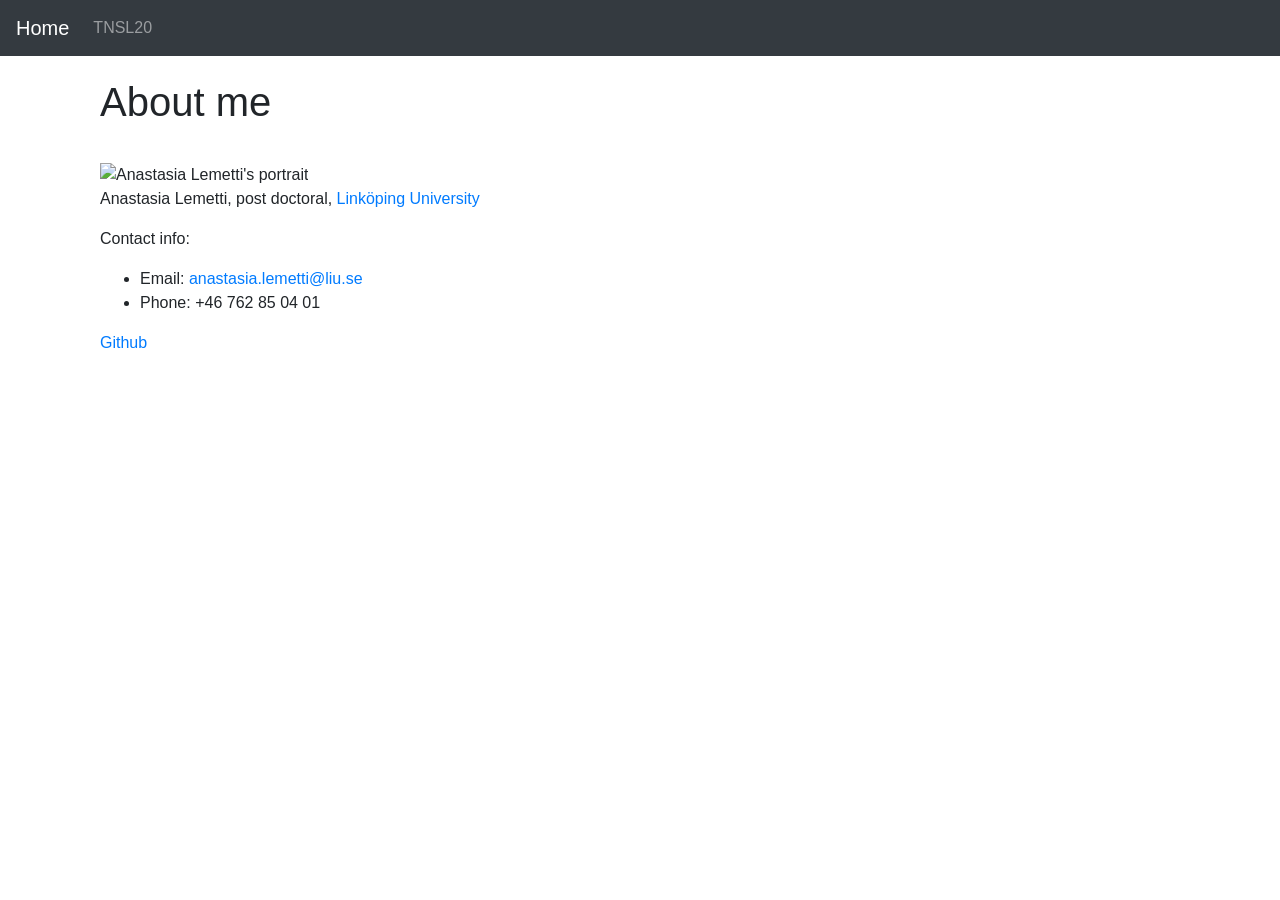
==== index.html @ ade3e2ea "photo" ====
<!DOCTYPE html>
<html lang="en">
  <head>
    <meta charset="utf-8">
    <meta name="viewport" content="width=device-width, initial-scale=1, shrink-to-fit=no">
    <meta name="description" content="">
    <meta name="author" content="">

    <title>Anastasia Lemetti Homepage</title>

    <!-- Bootstrap core CSS -->
    <link href="/css/bootstrap.min.css" rel="stylesheet">

    <!-- Custom styles for this template -->
    <link href="/css/template.css" rel="stylesheet">
    <link rel="stylesheet" href="/css/styles/default.css">

    

  </head>

  <body>

    <nav class="navbar navbar-expand-md navbar-dark fixed-top bg-dark">
      <a class="navbar-brand" href="/">Home</a>
      <button class="navbar-toggler" type="button" data-toggle="collapse" data-target="#navbarCollapse" aria-controls="navbarCollapse" aria-expanded="false" aria-label="Toggle navigation">
        <span class="navbar-toggler-icon"></span>
      </button>
      <div class="collapse navbar-collapse" id="navbarCollapse">
        <ul class="navbar-nav mr-auto">
           <li class="nav-item">
            <a class="nav-link" href="/tnsl20/">TNSL20</a>
          </li>
        </ul>
      </div>
    </nav>

    <div class="container">
      <div class="col-sm-12 blog-main">
        <div class="row">
          <div class="col-6">
            <h1 style="padding-bottom: 30px;">About me</h1>
            <img src="/me.jpg" alt="Anastasia Lemetti's portrait">
            <p>Anastasia Lemetti, post doctoral, <a href="https://liu.se/en">Linköping University</a></p>
            <p>Contact info:</p>
            <ul>
              <li>Email: <a href="mailto:anastasia.lemetti@liu.se">anastasia.lemetti@liu.se</a></li>
              <li>Phone: +46 762 85 04 01</li>
            </ul>
            <p><a href="https://github.com/anlemett">Github</a></p>
          </div>
          <div class="col-6">
            <!-- <h1 style="padding-bottom: 30px;">Teaching</h1>
            <ul>
              <li><a href="/tnsl20/">TNSL20</a></li>
            </ul> -->
          </div>
        </div>

	            </table>

      </div>

    </div><!-- /.container -->


    <!-- Bootstrap core JavaScript
    ================================================== -->
    <!-- Placed at the end of the document so the pages load faster -->
    <script src="https://code.jquery.com/jquery-3.2.1.slim.min.js" integrity="sha384-KJ3o2DKtIkvYIK3UENzmM7KCkRr/rE9/Qpg6aAZGJwFDMVNA/GpGFF93hXpG5KkN" crossorigin="anonymous"></script>
    <!-- <script>window.jQuery || document.write('<script src="/js/jquery.min.js"><\/script>')</script> -->
    <script src="/js/popper.min.js"></script>
    <script src="/js/bootstrap.min.js"></script>
    <script>
      $('.tooltip-link').tooltip();
</script>
    <!-- IE10 viewport hack for Surface/desktop Windows 8 bug -->
    <script src="/js/ie10-viewport-bug-workaround.js"></script>
    <script src="/js/highlight.pack.js"></script>
    <script>hljs.initHighlightingOnLoad();</script>

  </body>
</html>
---- css/template.css ----
body {
  padding-top: 5rem;
}
.starter-template {
  padding: 3rem 1.5rem;
  text-align: center;
}

div.bd-example {
  margin-top: 14px;
}

div.blog-post {
  padding-top: 50px;
}

/* START TNK055 LABS STYLES START */
.gislabs img {
  max-width: 80%;
}

.gislabs .align-center {
  max-width: 80%;
}

.gislabs hr {
  border-top: 4px solid rgb(0, 0, 0);
}

.gislabs .headerlink {
  visibility: hidden;
}

.gislabs h2>img {
  visibility: hidden;
  width: 0px;
  height: 0px;
}

.gislabs span.guilabel {
  font-weight: bold;
  border: 1px solid#ddd;
  background:#eee;
  color:#08C;
  padding-left: 3px;
  padding-right: 3px;
}

.gislabs .admonition-title {
  font-weight: bold;
}

/* END TNK055 LABS STYLES END */
---- css/styles/default.css ----
/*

Original highlight.js style (c) Ivan Sagalaev <maniac@softwaremaniacs.org>

*/

.hljs {
  display: block;
  overflow-x: auto;
  padding: 0.5em;
  background: #F0F0F0;
}


/* Base color: saturation 0; */

.hljs,
.hljs-subst {
  color: #444;
}

.hljs-comment {
  color: #888888;
}

.hljs-keyword,
.hljs-attribute,
.hljs-selector-tag,
.hljs-meta-keyword,
.hljs-doctag,
.hljs-name {
  font-weight: bold;
}


/* User color: hue: 0 */

.hljs-type,
.hljs-string,
.hljs-number,
.hljs-selector-id,
.hljs-selector-class,
.hljs-quote,
.hljs-template-tag,
.hljs-deletion {
  color: #880000;
}

.hljs-title,
.hljs-section {
  color: #880000;
  font-weight: bold;
}

.hljs-regexp,
.hljs-symbol,
.hljs-variable,
.hljs-template-variable,
.hljs-link,
.hljs-selector-attr,
.hljs-selector-pseudo {
  color: #BC6060;
}


/* Language color: hue: 90; */

.hljs-literal {
  color: #78A960;
}

.hljs-built_in,
.hljs-bullet,
.hljs-code,
.hljs-addition {
  color: #397300;
}


/* Meta color: hue: 200 */

.hljs-meta {
  color: #1f7199;
}

.hljs-meta-string {
  color: #4d99bf;
}


/* Misc effects */

.hljs-emphasis {
  font-style: italic;
}

.hljs-strong {
  font-weight: bold;
}
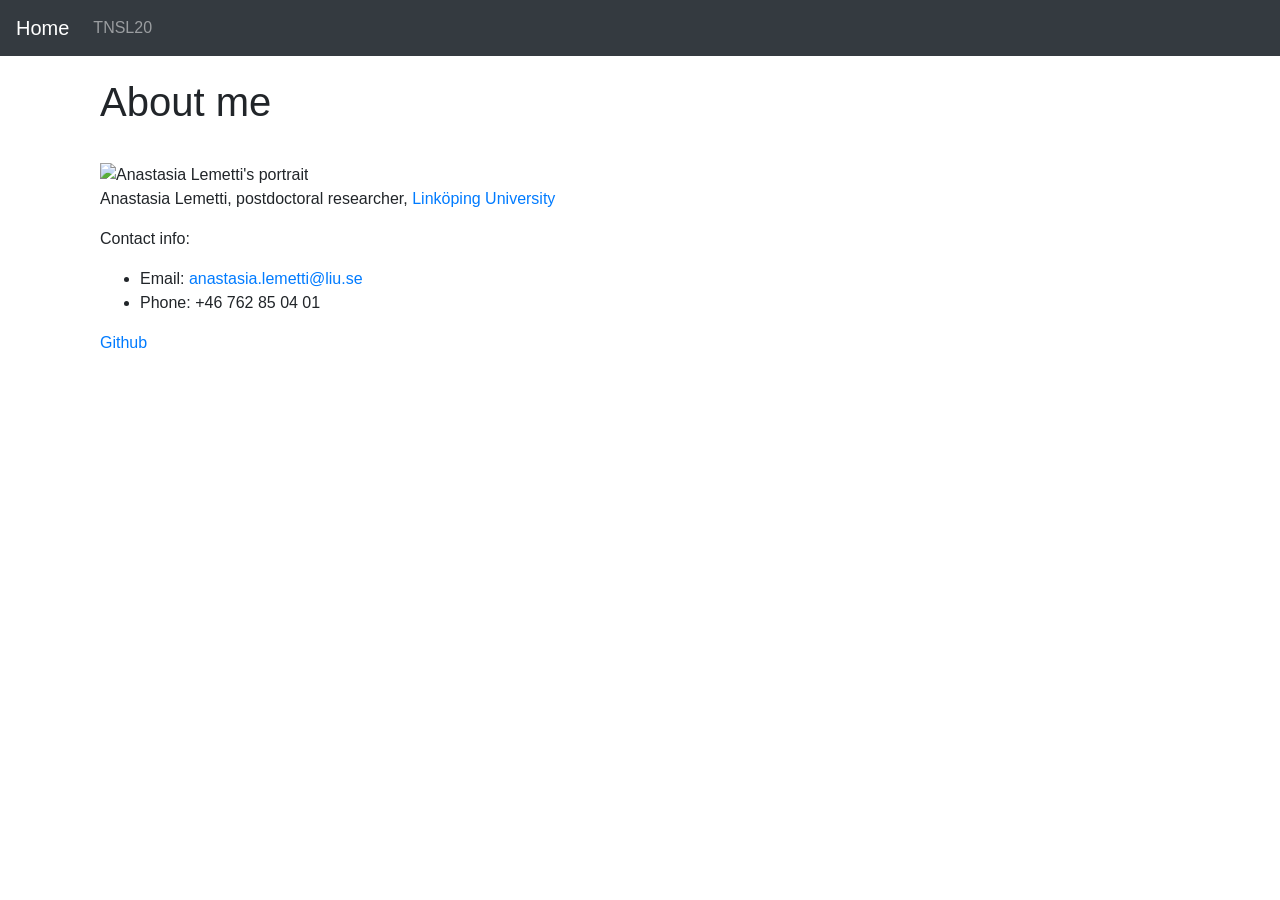
==== commit de9819cd: "position" ====
--- a/index.html
+++ b/index.html
@@ -41,7 +41,7 @@
           <div class="col-6">
             <h1 style="padding-bottom: 30px;">About me</h1>
             <img src="/me.jpg" alt="Anastasia Lemetti's portrait">
-            <p>Anastasia Lemetti, post doctoral, <a href="https://liu.se/en">Linköping University</a></p>
+            <p>Anastasia Lemetti, postdoctoral researcher, <a href="https://liu.se/en">Linköping University</a></p>
             <p>Contact info:</p>
             <ul>
               <li>Email: <a href="mailto:anastasia.lemetti@liu.se">anastasia.lemetti@liu.se</a></li>
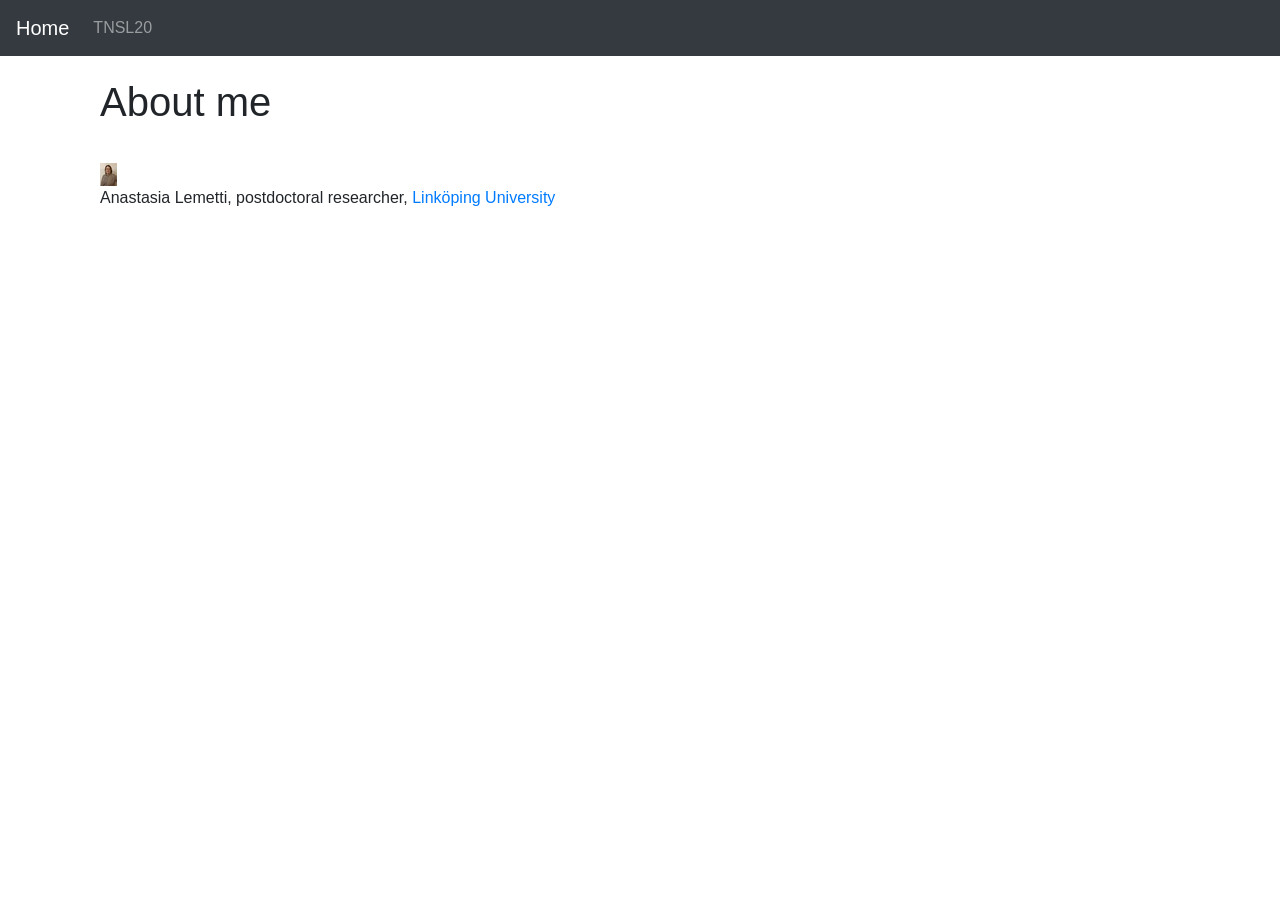
==== commit 6b8e1167: "contact info" ====
--- a/index.html
+++ b/index.html
@@ -42,19 +42,19 @@
             <h1 style="padding-bottom: 30px;">About me</h1>
             <img src="/me.jpg" alt="Anastasia Lemetti's portrait">
             <p>Anastasia Lemetti, postdoctoral researcher, <a href="https://liu.se/en">Linköping University</a></p>
+          </div>
+
+         <div class="col-6">
+            <!-- <h1 style="padding-bottom: 30px;">Contact info:</h1>
             <p>Contact info:</p>
             <ul>
               <li>Email: <a href="mailto:anastasia.lemetti@liu.se">anastasia.lemetti@liu.se</a></li>
               <li>Phone: +46 762 85 04 01</li>
             </ul>
             <p><a href="https://github.com/anlemett">Github</a></p>
+
           </div>
-          <div class="col-6">
-            <!-- <h1 style="padding-bottom: 30px;">Teaching</h1>
-            <ul>
-              <li><a href="/tnsl20/">TNSL20</a></li>
-            </ul> -->
-          </div>
+
         </div>
 
 	            </table>
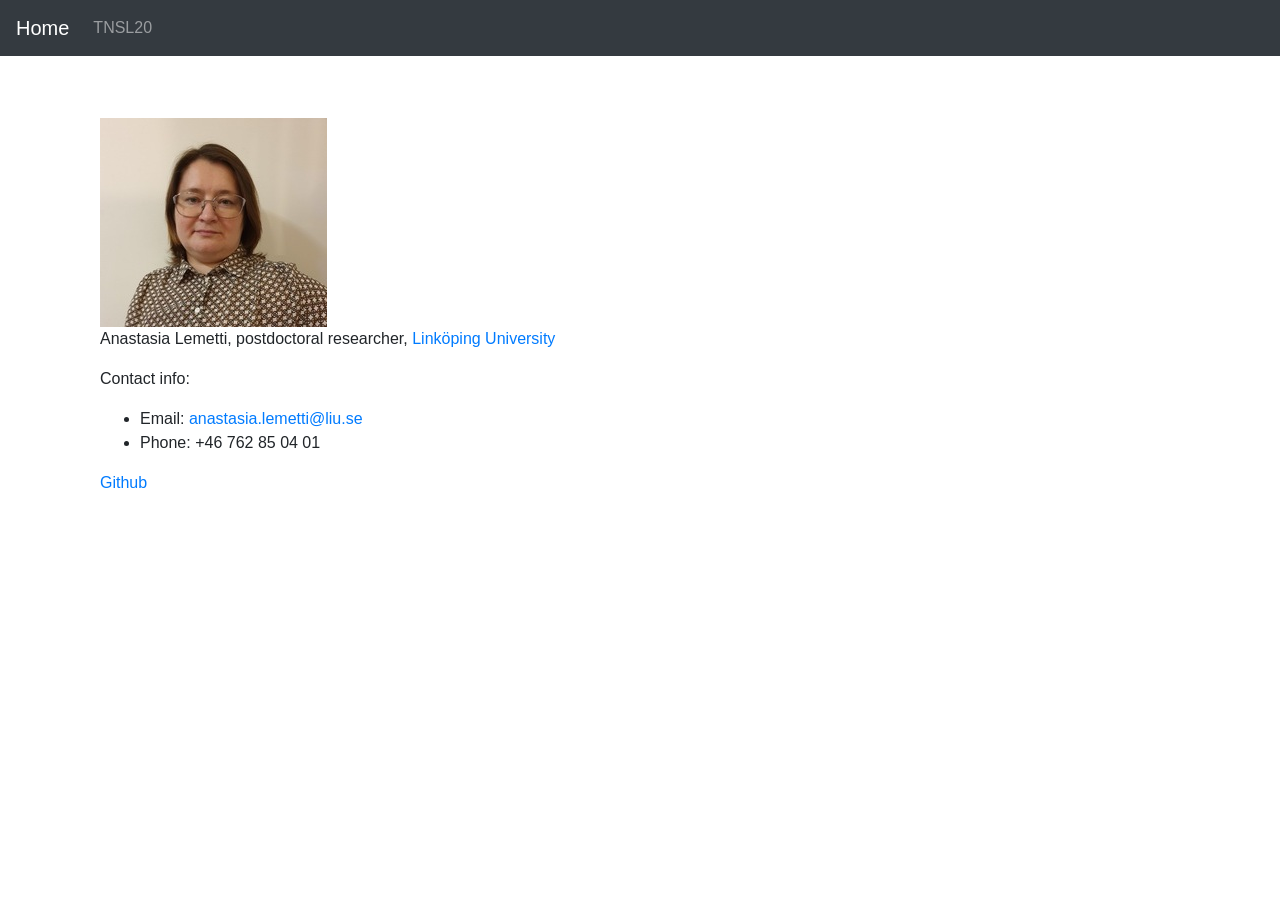
==== commit 1ff3efa8: "one column" ====
--- a/index.html
+++ b/index.html
@@ -39,27 +39,21 @@
       <div class="col-sm-12 blog-main">
         <div class="row">
           <div class="col-6">
-            <h1 style="padding-bottom: 30px;">About me</h1>
+            <h1 style="padding-bottom: 30px;"></h1>
             <img src="/me.jpg" alt="Anastasia Lemetti's portrait">
             <p>Anastasia Lemetti, postdoctoral researcher, <a href="https://liu.se/en">Linköping University</a></p>
-          </div>
-
-         <div class="col-6">
-            <!-- <h1 style="padding-bottom: 30px;">Contact info:</h1>
             <p>Contact info:</p>
             <ul>
               <li>Email: <a href="mailto:anastasia.lemetti@liu.se">anastasia.lemetti@liu.se</a></li>
               <li>Phone: +46 762 85 04 01</li>
             </ul>
             <p><a href="https://github.com/anlemett">Github</a></p>
-
+            
           </div>
 
-        </div>
+        </div><!-- /.row -->
 
-	            </table>
-
-      </div>
+      </div><!-- /.col-sm-12 blog-mainr -->
 
     </div><!-- /.container -->
 
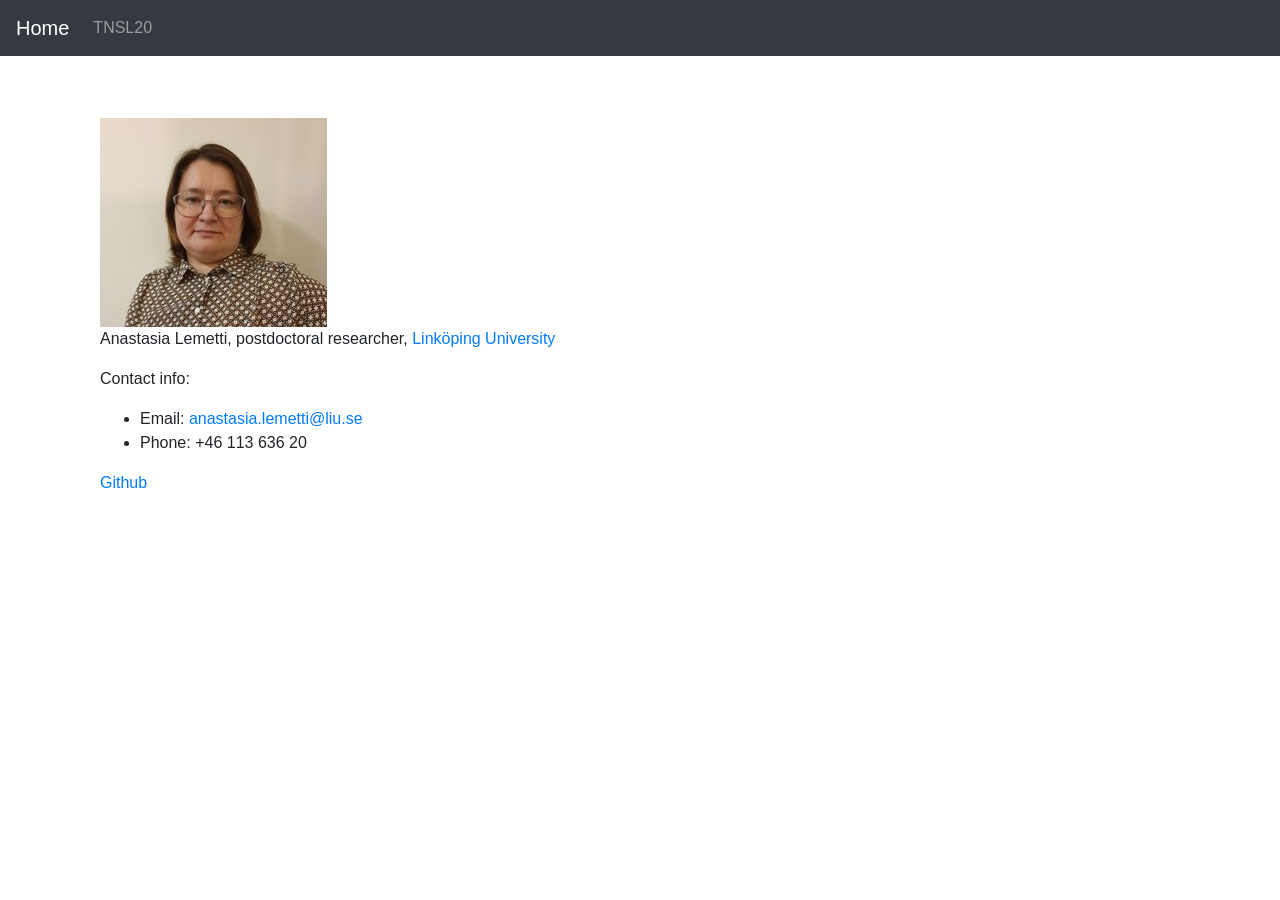
==== commit 0a707076: "phone" ====
--- a/index.html
+++ b/index.html
@@ -45,7 +45,7 @@
             <p>Contact info:</p>
             <ul>
               <li>Email: <a href="mailto:anastasia.lemetti@liu.se">anastasia.lemetti@liu.se</a></li>
-              <li>Phone: +46 762 85 04 01</li>
+              <li>Phone: +46 113 636 20</li>
             </ul>
             <p><a href="https://github.com/anlemett">Github</a></p>
             
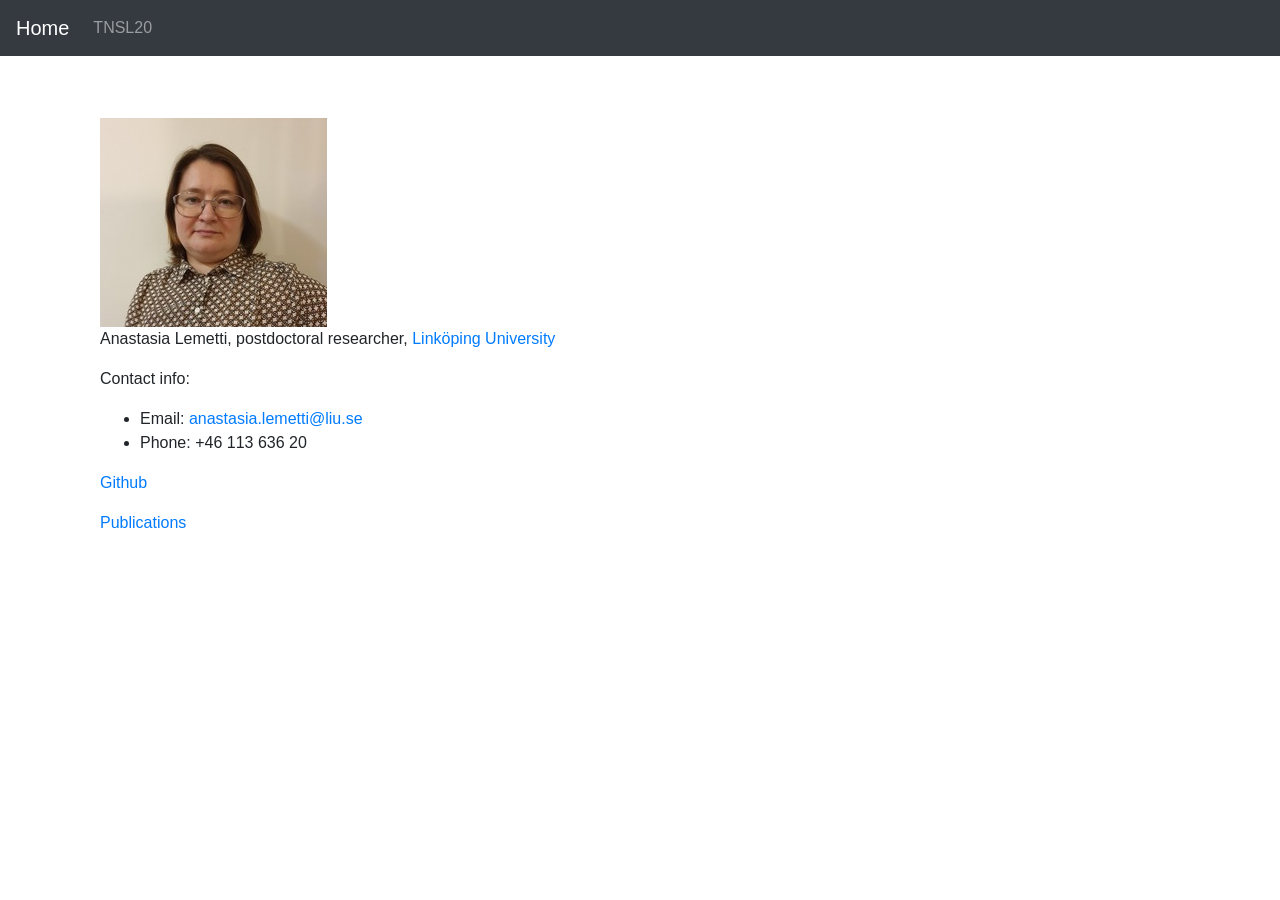
==== commit 1ff0ead9: "publications" ====
--- a/index.html
+++ b/index.html
@@ -48,6 +48,7 @@
               <li>Phone: +46 113 636 20</li>
             </ul>
             <p><a href="https://github.com/anlemett">Github</a></p>
+            <p><a href="https://docs.google.com/document/d/1UHh2n2kyHL2jyJrMIvdB89x6_nDwueP2vyHdHtivdpg/edit?usp=sharing">Publications</a></p>
             
           </div>
 
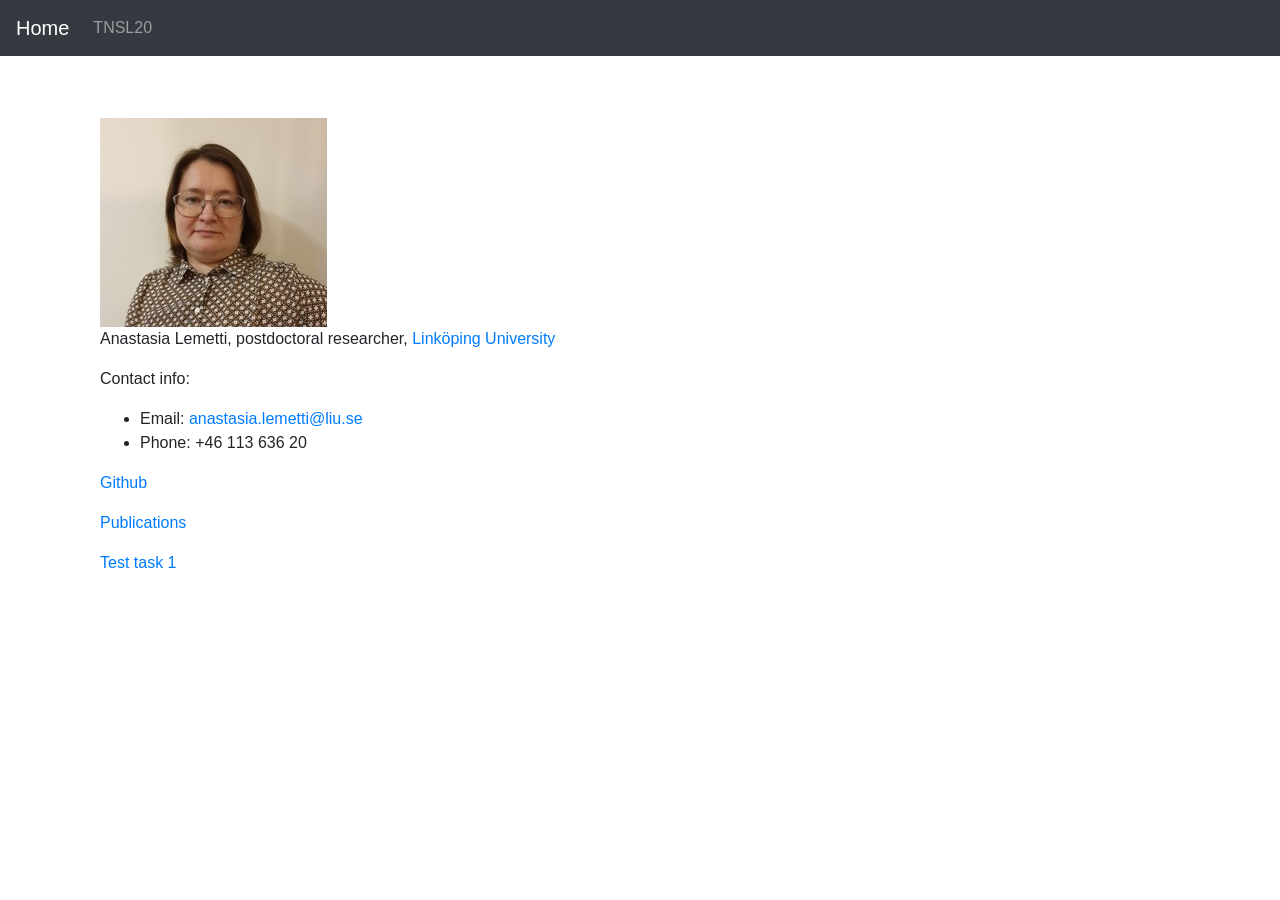
==== commit 726b88b7: "test link added" ====
--- a/index.html
+++ b/index.html
@@ -49,6 +49,7 @@
             </ul>
             <p><a href="https://github.com/anlemett">Github</a></p>
             <p><a href="https://docs.google.com/document/d/1UHh2n2kyHL2jyJrMIvdB89x6_nDwueP2vyHdHtivdpg/edit?usp=sharing">Publications</a></p>
+			<p><a href="./uav_risk/">Test task 1</a></p>
             
           </div>
 
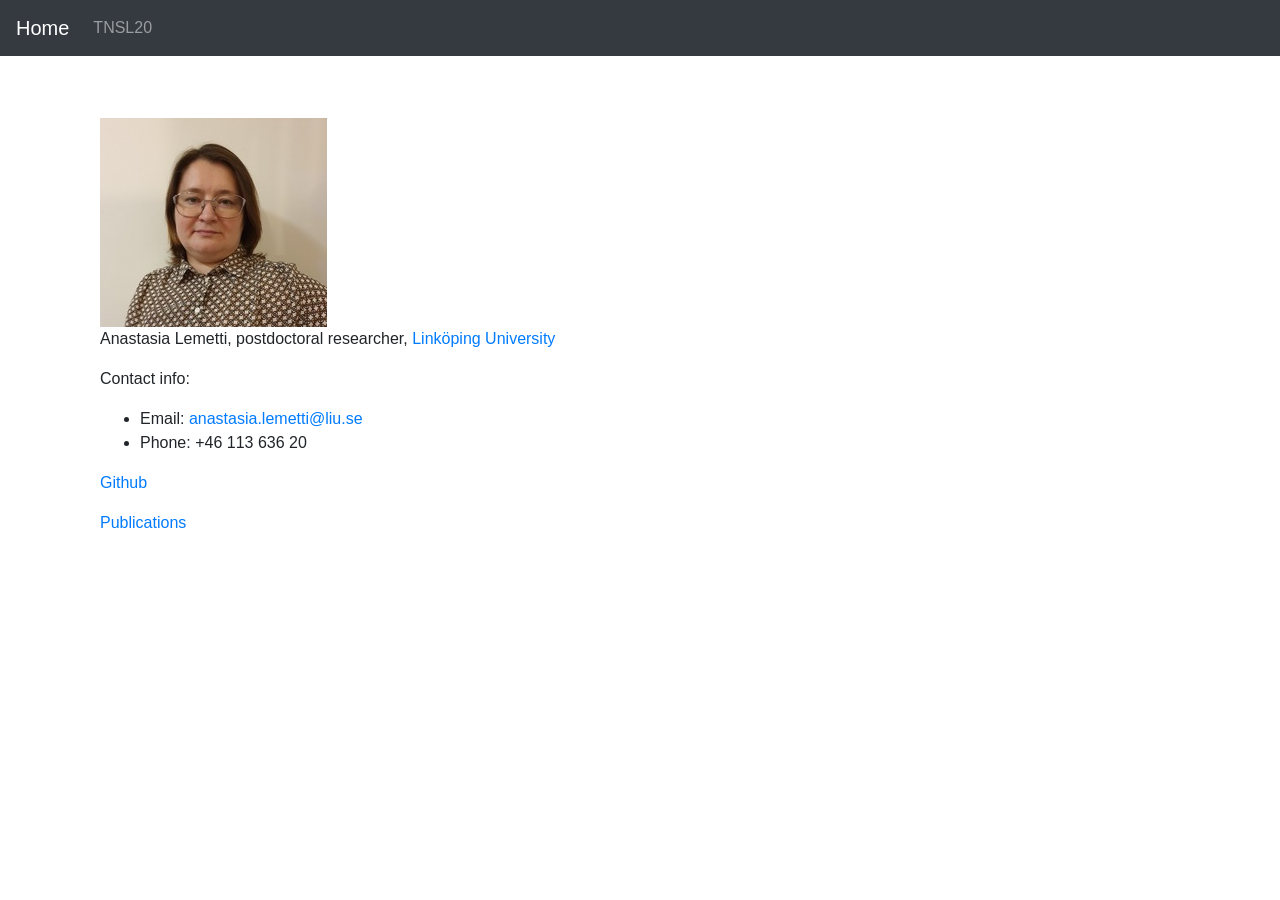
==== commit 7b38bc3f: "TNSL20 2026, lab0" ====
--- a/index.html
+++ b/index.html
@@ -49,8 +49,7 @@
             </ul>
             <p><a href="https://github.com/anlemett">Github</a></p>
             <p><a href="https://docs.google.com/document/d/1UHh2n2kyHL2jyJrMIvdB89x6_nDwueP2vyHdHtivdpg/edit?usp=sharing">Publications</a></p>
-			<p><a href="./uav_risk/">Test task 1</a></p>
-            
+
           </div>
 
         </div><!-- /.row -->
